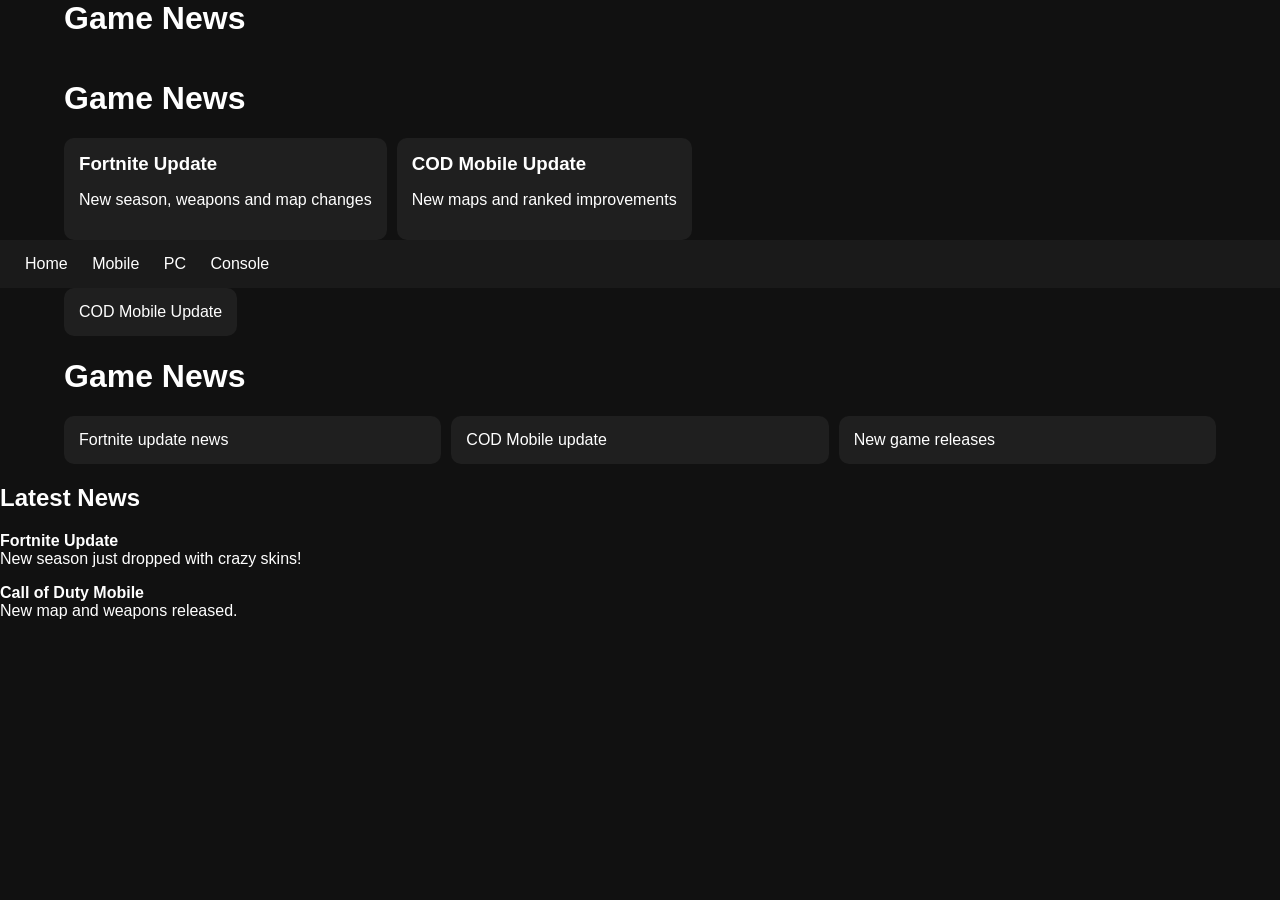
==== index.html @ f82bc9d3 "removed fortnite article" ====
<script>
fetch('./posts.json')
  .then(res => res.json())
  .then(data => {
    const container = document.getElementById('news');

    // ✅ IMPORTANT: clear old content first
    container.innerHTML = "";

    data.forEach(post => {
      container.innerHTML += `
        <a href="${post.link}" class="card-link">
          <div class="card">
            <h3>${post.title}</h3>
            <p>${post.description}</p>
          </div>
        </a>
      `;
    });
  })
  .catch(err => console.log(err));
</script><div class="container">
  <h1> Game News</h1>

  <div class="news-grid" id="news"></div>
</div>

<script>
fetch('posts.json')
  .then(res => res.json())
  .then(data => {
    const container = document.getElementById('news');

    data.forEach(post => {
      container.innerHTML += `
        <a href="${post.link}" class="card-link">
          <div class="card">
            <h3>${post.title}</h3>
            <p>${post.description}</p>
          </div>
        </a>
      `;
    });
  });
</script><div class="container">

  <h1> Game News</h1>

  <div class="news-grid">

    <a href="posts/mobile/fortnite.html" class="card-link">
      <div class="card">
        <h3>Fortnite Update</h3>
        <p>New season, weapons and map changes</p>
      </div>
    </a>

    <a href="posts/mobile/cod.html" class="card-link">
      <div class="card">
        <h3>COD Mobile Update</h3>
        <p>New maps and ranked improvements</p>
      </div>
    </a>

  </div>

</div><nav class="navbar">
  

  <div class="nav-links">
    <a href="index.html">Home</a>
    <a href="#">Mobile</a>
    <a href="#">PC</a>
    <a href="#">Console</a>
  </div>
</nav><div class="container">
  

  <div class="news-grid">

   

    

  </div>
</div><div class="container">
  

  <div class="news-grid">

    

    <a href="post.html" style="text-decoration:none; color:white;">
      <div class="card">COD Mobile Update</div>
    </a>

  </div>
</div><!DOCTYPE html>
<html>
<head><!DOCTYPE html>
<html>
<head>
  <meta name="viewport" content="width=device-width, initial-scale=1.0">
  <title>Game News</title>
  <link rel="stylesheet" href="style.css">
</head>
<body>

<div class="container">
  <h1> Game News</h1>

  <div class="news-grid">
    <div class="card">Fortnite update news</div>
    <div class="card">COD Mobile update</div>
    <div class="card">New game releases</div>
  </div>
</div>

</body>
</html>
  
</head>
<body style="background:#111;color:white;font-family:sans-serif;">
  

  <h2>Latest News</h2>

  <p><b>Fortnite Update</b><br>
  New season just dropped with crazy skins!</p>

  <p><b>Call of Duty Mobile</b><br>
  New map and weapons released.</p>

</body>
</html>
---- style.css ----
.card-link {
  text-decoration: none;
  color: white;
}

.card {
  background: #1f1f1f;
  padding: 15px;
  border-radius: 12px;
  transition: 0.3s;
}

.card:hover {
  transform: scale(1.05);
  background: #2a2a2a;
}

.card h3 {
  margin: 0 0 10px 0;
}.news-grid {
  display: grid;
  grid-template-columns: repeat(auto-fit, minmax(250px, 1fr));
  gap: 15px;
}.navbar {
  display: flex;
  justify-content: space-between;
  align-items: center;
  background: #1a1a1a;
  padding: 15px;
  flex-wrap: wrap;
}

.nav-links a {
  color: white;
  margin: 0 10px;
  text-decoration: none;
}

.nav-links a:hover {
  color: #00ffcc;
}.card {
  transition: 0.3s;
}

.card:hover {
  transform: scale(1.03);
  background: #2a2a2a;
}body {
  margin: 0;
  font-family: Arial;
  background: #0f0f0f;
  color: white;
}

.container {
  width: 90%;
  max-width: 1200px;
  margin: auto;
}

.news-grid {
  display: flex;
  flex-wrap: wrap;
  gap: 10px;
}

.card {
  flex: 1 1 300px;
  background: #1f1f1f;
  padding: 15px;
  border-radius: 10px;
}

/* Mobile */
@media (max-width: 768px) {
  .news-grid {
    flex-direction: column;
  }
}
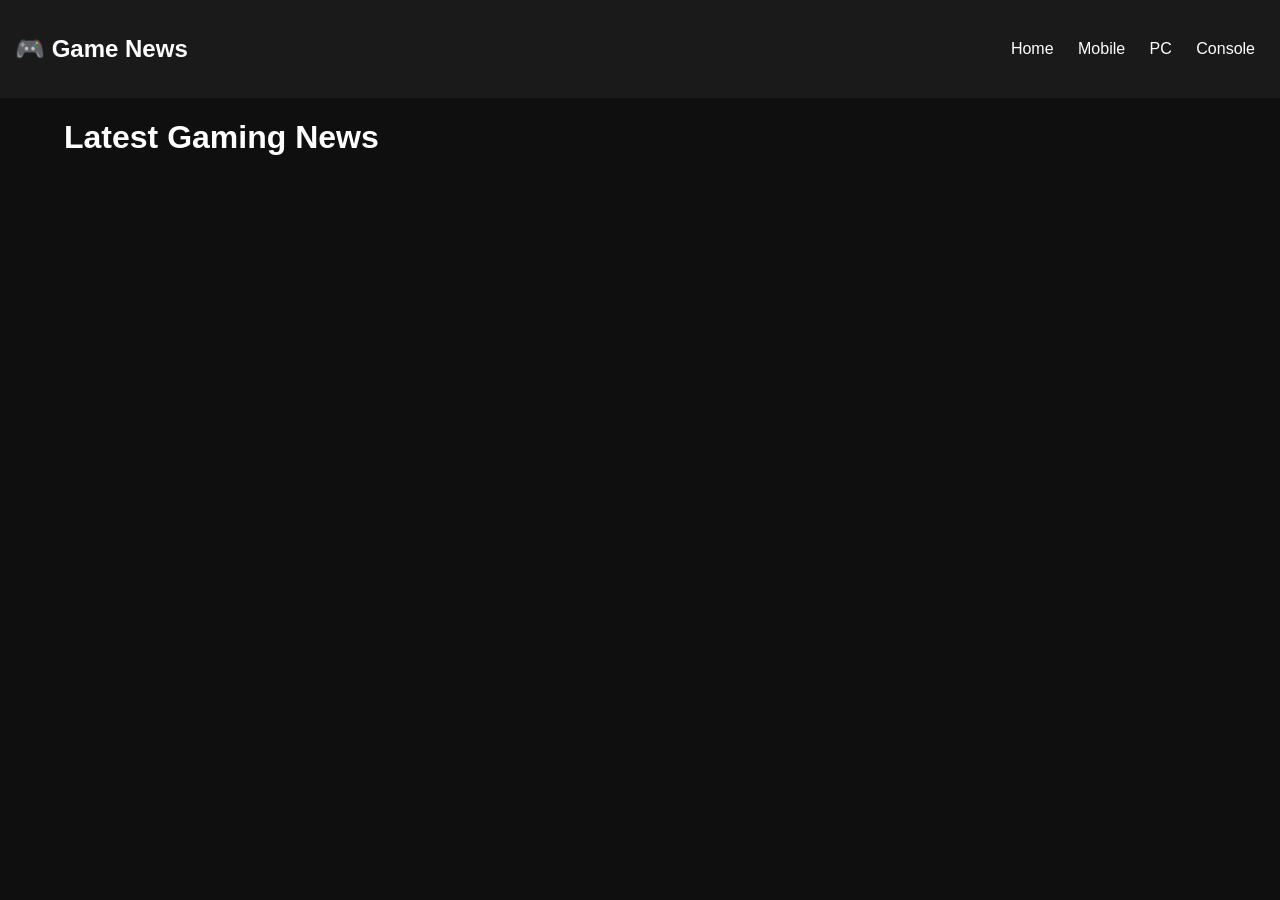
==== commit c2b02a43: "clean homepage rebuild" ====
--- a/index.html
+++ b/index.html
@@ -1,10 +1,45 @@
+<!DOCTYPE html>
+<html lang="en">
+<head>
+  <meta charset="UTF-8" />
+  <meta name="viewport" content="width=device-width, initial-scale=1.0"/>
+  <title>Game News</title>
+
+  <link rel="stylesheet" href="style.css">
+</head>
+
+<body>
+
+<!-- NAVIGATION -->
+<nav class="navbar">
+  <h2>🎮 Game News</h2>
+
+  <div class="nav-links">
+    <a href="index.html">Home</a>
+    <a href="#">Mobile</a>
+    <a href="#">PC</a>
+    <a href="#">Console</a>
+  </div>
+</nav>
+
+<!-- MAIN CONTENT -->
+<div class="container">
+
+  <h1>Latest Gaming News</h1>
+
+  <!-- NEWS GRID (auto-loaded from JSON) -->
+  <div class="news-grid" id="news"></div>
+
+</div>
+
+<!-- DYNAMIC LOADER -->
 <script>
 fetch('./posts.json')
   .then(res => res.json())
   .then(data => {
     const container = document.getElementById('news');
 
-    // ✅ IMPORTANT: clear old content first
+    // clear old content
     container.innerHTML = "";
 
     data.forEach(post => {
@@ -18,118 +53,8 @@
       `;
     });
   })
-  .catch(err => console.log(err));
-</script><div class="container">
-  <h1> Game News</h1>
-
-  <div class="news-grid" id="news"></div>
-</div>
-
-<script>
-fetch('posts.json')
-  .then(res => res.json())
-  .then(data => {
-    const container = document.getElementById('news');
-
-    data.forEach(post => {
-      container.innerHTML += `
-        <a href="${post.link}" class="card-link">
-          <div class="card">
-            <h3>${post.title}</h3>
-            <p>${post.description}</p>
-          </div>
-        </a>
-      `;
-    });
-  });
-</script><div class="container">
-
-  <h1> Game News</h1>
-
-  <div class="news-grid">
-
-    <a href="posts/mobile/fortnite.html" class="card-link">
-      <div class="card">
-        <h3>Fortnite Update</h3>
-        <p>New season, weapons and map changes</p>
-      </div>
-    </a>
-
-    <a href="posts/mobile/cod.html" class="card-link">
-      <div class="card">
-        <h3>COD Mobile Update</h3>
-        <p>New maps and ranked improvements</p>
-      </div>
-    </a>
-
-  </div>
-
-</div><nav class="navbar">
-  
-
-  <div class="nav-links">
-    <a href="index.html">Home</a>
-    <a href="#">Mobile</a>
-    <a href="#">PC</a>
-    <a href="#">Console</a>
-  </div>
-</nav><div class="container">
-  
-
-  <div class="news-grid">
-
-   
-
-    
-
-  </div>
-</div><div class="container">
-  
-
-  <div class="news-grid">
-
-    
-
-    <a href="post.html" style="text-decoration:none; color:white;">
-      <div class="card">COD Mobile Update</div>
-    </a>
-
-  </div>
-</div><!DOCTYPE html>
-<html>
-<head><!DOCTYPE html>
-<html>
-<head>
-  <meta name="viewport" content="width=device-width, initial-scale=1.0">
-  <title>Game News</title>
-  <link rel="stylesheet" href="style.css">
-</head>
-<body>
-
-<div class="container">
-  <h1> Game News</h1>
-
-  <div class="news-grid">
-    <div class="card">Fortnite update news</div>
-    <div class="card">COD Mobile update</div>
-    <div class="card">New game releases</div>
-  </div>
-</div>
+  .catch(err => console.log("Error loading posts:", err));
+</script>
 
 </body>
 </html>
-  
-</head>
-<body style="background:#111;color:white;font-family:sans-serif;">
-  
-
-  <h2>Latest News</h2>
-
-  <p><b>Fortnite Update</b><br>
-  New season just dropped with crazy skins!</p>
-
-  <p><b>Call of Duty Mobile</b><br>
-  New map and weapons released.</p>
-
-</body>
-</html>
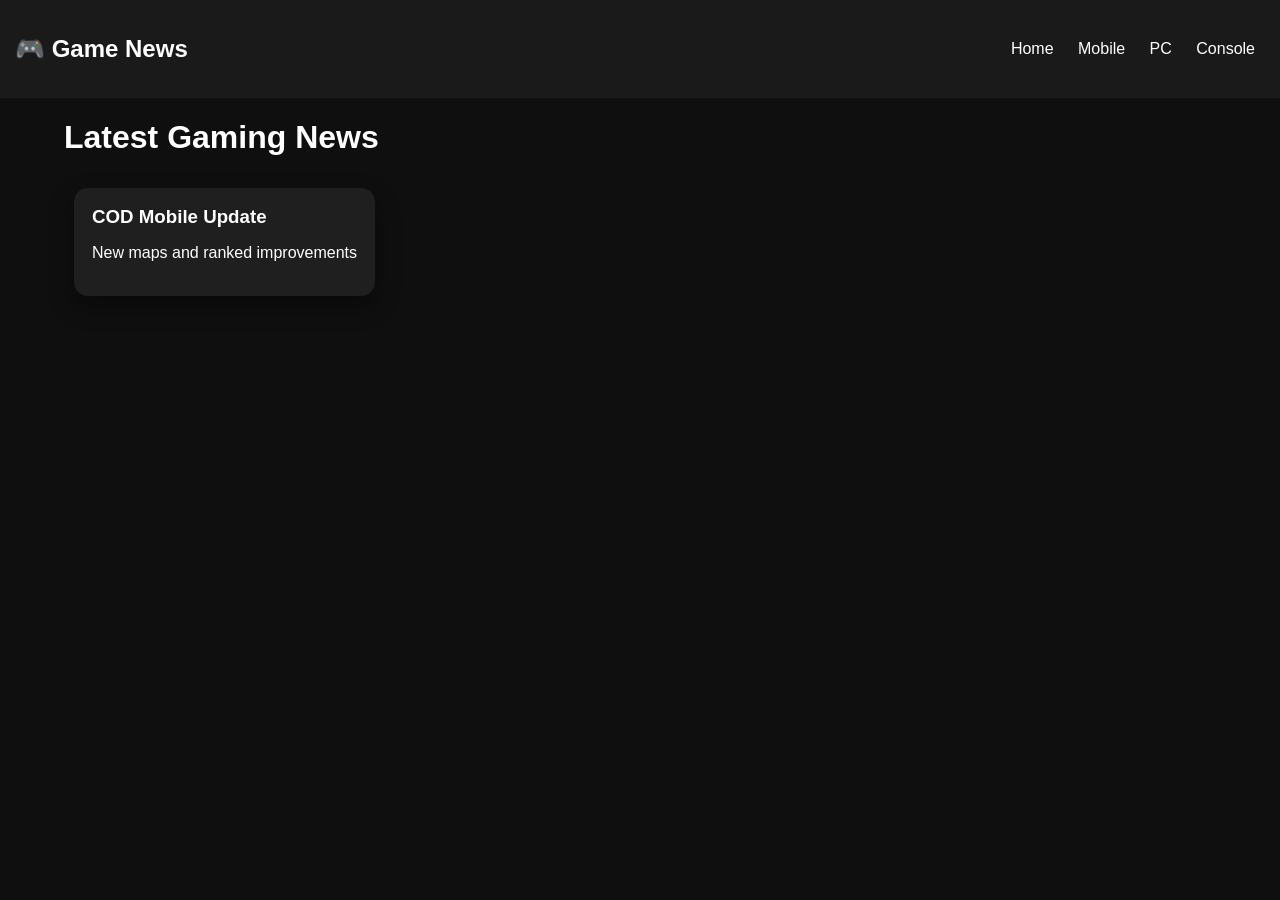
==== commit 3463a221: "added haptic feedback to cards" ====
--- a/index.html
+++ b/index.html
@@ -14,7 +14,18 @@
 <nav class="navbar">
   <h2>🎮 Game News</h2>
 
-  <div class="nav-links">
+<script>
+function hapticFeedback() {
+  if (navigator.vibrate) {
+    navigator.vibrate(15); // short vibration
+  }
+}
+
+// Add haptics to all cards
+document.querySelectorAll('.card').forEach(card => {
+  card.addEventListener('click', hapticFeedback);
+});
+</script>  <div class="nav-links">
     <a href="index.html">Home</a>
     <a href="#">Mobile</a>
     <a href="#">PC</a>
--- a/style.css
+++ b/style.css
@@ -1,4 +1,18 @@
-.card-link {
+.news-grid {
+  display: grid;
+  grid-template-columns: repeat(auto-fit, minmax(250px, 1fr));
+  gap: 20px;
+
+  padding: 10px;
+}body {
+  margin: 0;
+  font-family: Arial;
+  background: #0f0f0f;
+  color: white;
+
+  /* smoother scrolling feel */
+  scroll-behavior: smooth;
+}.card-link {
   text-decoration: none;
   color: white;
 }
@@ -77,3 +91,21 @@
     flex-direction: column;
   }
 }
+.card {
+  background: #1f1f1f;
+  padding: 18px;
+  border-radius: 14px;
+
+  /* FLOAT EFFECT */
+  box-shadow: 0 10px 25px rgba(0,0,0,0.4);
+  transform: translateY(0);
+  transition: all 0.3s ease;
+
+  cursor: pointer;
+}
+
+/* FLOAT ON HOVER */
+.card:hover {
+  transform: translateY(-10px);
+  box-shadow: 0 20px 40px rgba(0,0,0,0.6);
+}
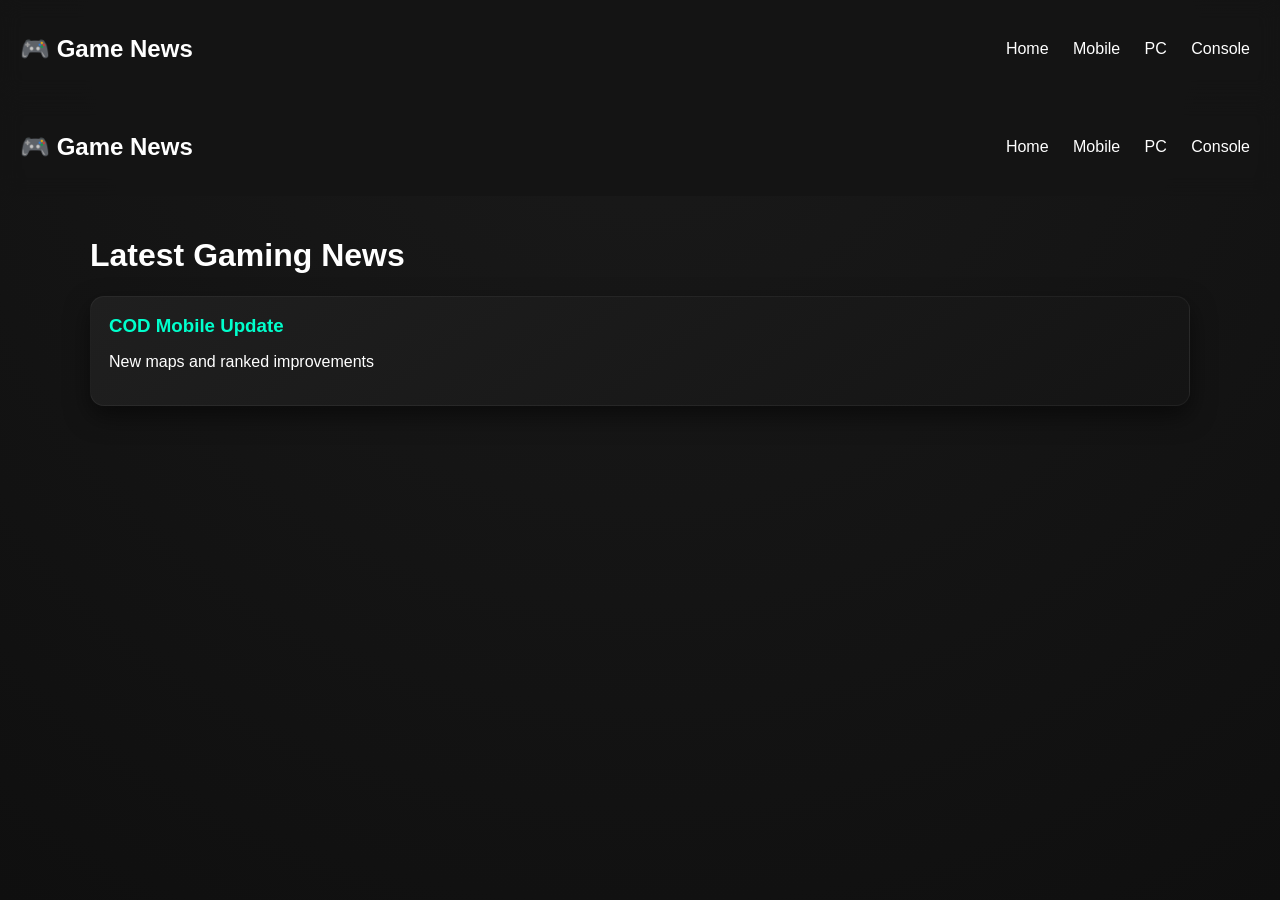
==== commit 565ba131: "major UI upgrade - gaming theme redesign" ====
--- a/index.html
+++ b/index.html
@@ -1,4 +1,13 @@
-<!DOCTYPE html>
+<nav class="navbar">
+  <h2>🎮 Game News</h2>
+
+  <div class="nav-links">
+    <a href="index.html">Home</a>
+    <a href="#">Mobile</a>
+    <a href="#">PC</a>
+    <a href="#">Console</a>
+  </div>
+</nav><!DOCTYPE html>
 <html lang="en">
 <head>
   <meta charset="UTF-8" />
--- a/style.css
+++ b/style.css
@@ -1,47 +1,21 @@
-.news-grid {
-  display: grid;
-  grid-template-columns: repeat(auto-fit, minmax(250px, 1fr));
-  gap: 20px;
-
-  padding: 10px;
-}body {
+body {
   margin: 0;
-  font-family: Arial;
-  background: #0f0f0f;
+  font-family: Arial, sans-serif;
+  background: radial-gradient(circle at top, #1a1a1a, #0f0f0f);
   color: white;
-
-  /* smoother scrolling feel */
   scroll-behavior: smooth;
-}.card-link {
-  text-decoration: none;
-  color: white;
 }
 
-.card {
-  background: #1f1f1f;
-  padding: 15px;
-  border-radius: 12px;
-  transition: 0.3s;
-}
-
-.card:hover {
-  transform: scale(1.05);
-  background: #2a2a2a;
-}
-
-.card h3 {
-  margin: 0 0 10px 0;
-}.news-grid {
-  display: grid;
-  grid-template-columns: repeat(auto-fit, minmax(250px, 1fr));
-  gap: 15px;
-}.navbar {
+/* NAVBAR */
+.navbar {
   display: flex;
   justify-content: space-between;
   align-items: center;
-  background: #1a1a1a;
-  padding: 15px;
-  flex-wrap: wrap;
+  padding: 15px 20px;
+  background: rgba(20, 20, 20, 0.9);
+  backdrop-filter: blur(10px);
+  position: sticky;
+  top: 0;
 }
 
 .nav-links a {
@@ -52,60 +26,50 @@
 
 .nav-links a:hover {
   color: #00ffcc;
-}.card {
-  transition: 0.3s;
+}
+
+/* CONTAINER */
+.container {
+  width: 92%;
+  max-width: 1100px;
+  margin: auto;
+  padding-top: 20px;
+}
+
+/* GRID */
+.news-grid {
+  display: grid;
+  grid-template-columns: repeat(auto-fit, minmax(240px, 1fr));
+  gap: 18px;
+  margin-top: 20px;
+}
+
+/* GAME CARDS */
+.card {
+  background: linear-gradient(145deg, #1f1f1f, #141414);
+  padding: 18px;
+  border-radius: 14px;
+
+  box-shadow: 0 10px 25px rgba(0,0,0,0.5);
+  transition: all 0.25s ease;
+  cursor: pointer;
+
+  border: 1px solid rgba(255,255,255,0.05);
 }
 
 .card:hover {
-  transform: scale(1.03);
-  background: #2a2a2a;
-}body {
-  margin: 0;
-  font-family: Arial;
-  background: #0f0f0f;
+  transform: translateY(-10px) scale(1.02);
+  box-shadow: 0 20px 40px rgba(0,255,204,0.15);
+}
+
+/* TITLE STYLE */
+.card h3 {
+  margin: 0 0 8px 0;
+  color: #00ffcc;
+}
+
+/* LINKS */
+.card-link {
+  text-decoration: none;
   color: white;
 }
-
-.container {
-  width: 90%;
-  max-width: 1200px;
-  margin: auto;
-}
-
-.news-grid {
-  display: flex;
-  flex-wrap: wrap;
-  gap: 10px;
-}
-
-.card {
-  flex: 1 1 300px;
-  background: #1f1f1f;
-  padding: 15px;
-  border-radius: 10px;
-}
-
-/* Mobile */
-@media (max-width: 768px) {
-  .news-grid {
-    flex-direction: column;
-  }
-}
-.card {
-  background: #1f1f1f;
-  padding: 18px;
-  border-radius: 14px;
-
-  /* FLOAT EFFECT */
-  box-shadow: 0 10px 25px rgba(0,0,0,0.4);
-  transform: translateY(0);
-  transition: all 0.3s ease;
-
-  cursor: pointer;
-}
-
-/* FLOAT ON HOVER */
-.card:hover {
-  transform: translateY(-10px);
-  box-shadow: 0 20px 40px rgba(0,0,0,0.6);
-}
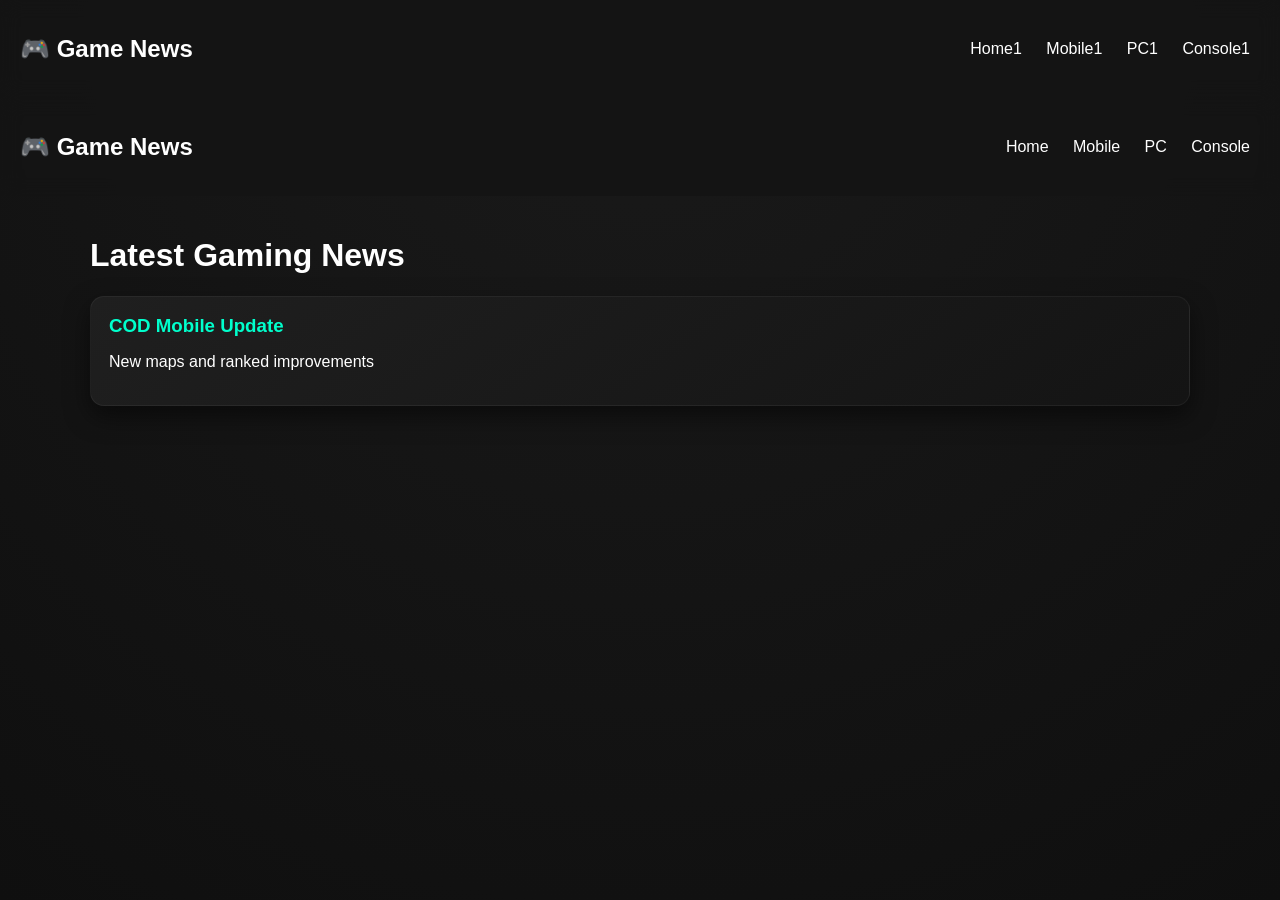
==== commit a37f1e47: "major UI upgrade - gaming theme redesign" ====
--- a/index.html
+++ b/index.html
@@ -2,10 +2,10 @@
   <h2>🎮 Game News</h2>
 
   <div class="nav-links">
-    <a href="index.html">Home</a>
-    <a href="#">Mobile</a>
-    <a href="#">PC</a>
-    <a href="#">Console</a>
+    <a href="index.html">Home1</a>
+    <a href="#">Mobile1</a>
+    <a href="#">PC1</a>
+    <a href="#">Console1</a>
   </div>
 </nav><!DOCTYPE html>
 <html lang="en">
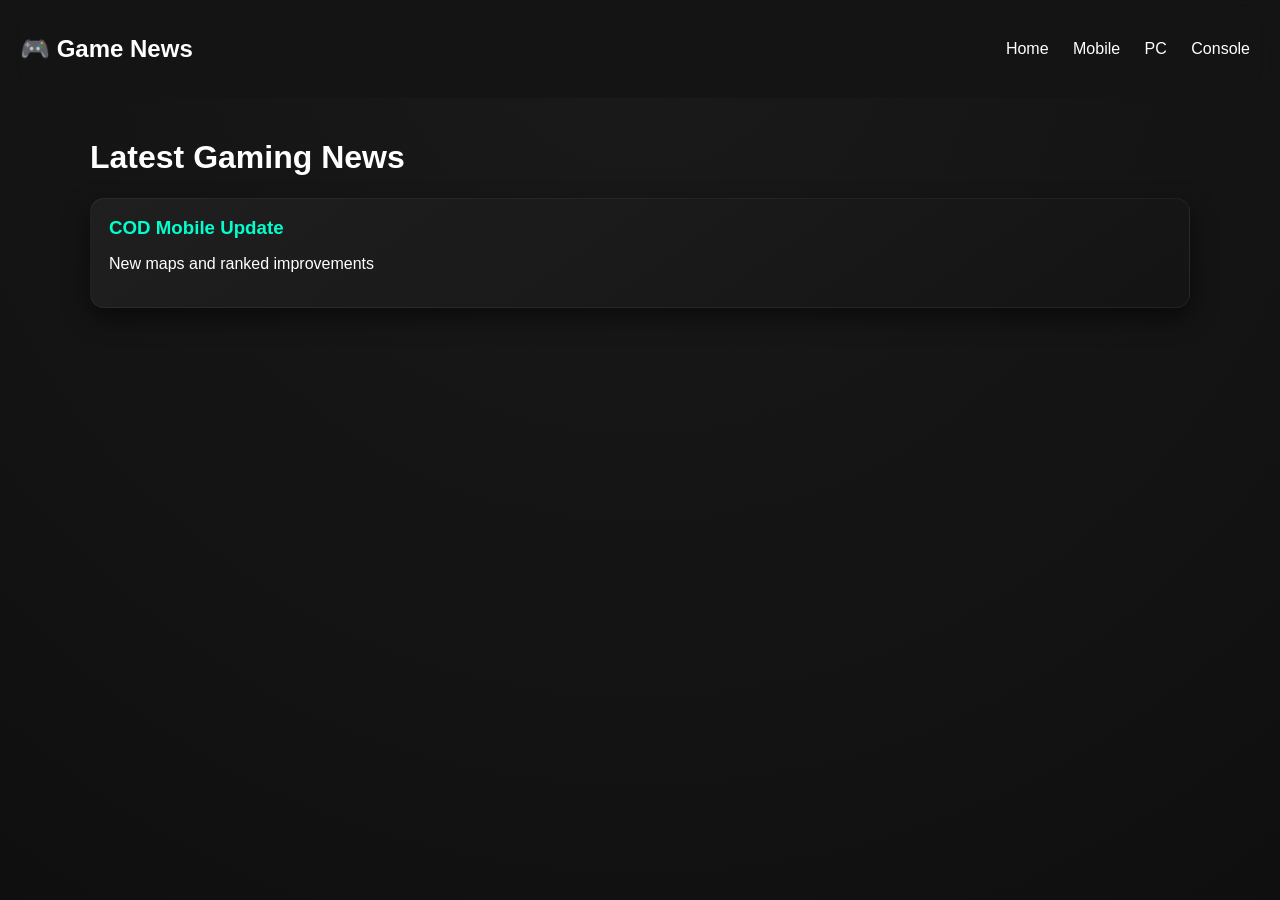
==== commit 227c7fa2: "major UI upgrade - gaming theme redesign" ====
--- a/index.html
+++ b/index.html
@@ -1,12 +1,4 @@
-<nav class="navbar">
-  <h2>🎮 Game News</h2>
-
-  <div class="nav-links">
-    <a href="index.html">Home1</a>
-    <a href="#">Mobile1</a>
-    <a href="#">PC1</a>
-    <a href="#">Console1</a>
-  </div>
+<nav>
 </nav><!DOCTYPE html>
 <html lang="en">
 <head>
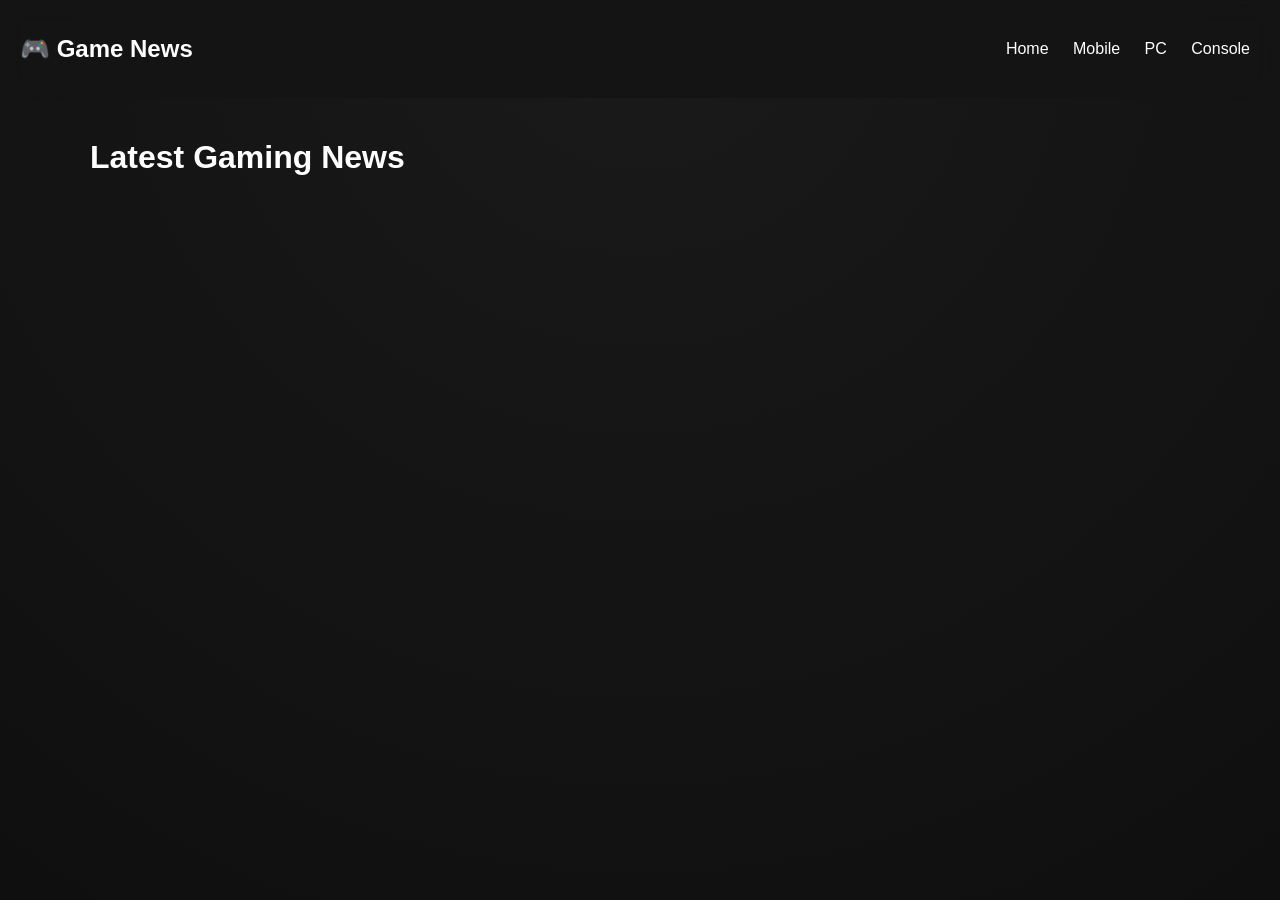
==== commit 6e55d90d: "fixed cards not loading" ====
--- a/index.html
+++ b/index.html
@@ -70,3 +70,26 @@
 
 </body>
 </html>
+<script>
+fetch('./posts.json')
+  .then(res => {
+    if (!res.ok) throw new Error("File not found");
+    return res.json();
+  })
+  .then(data => {
+    const container = document.getElementById('news');
+    container.innerHTML = "";
+
+    data.forEach(post => {
+      container.innerHTML += `
+        <a href="${post.link}" class="card-link">
+          <div class="card">
+            <h3>${post.title}</h3>
+            <p>${post.description}</p>
+          </div>
+        </a>
+      `;
+    });
+  })
+  .catch(err => console.log("ERROR:", err));
+</script>
